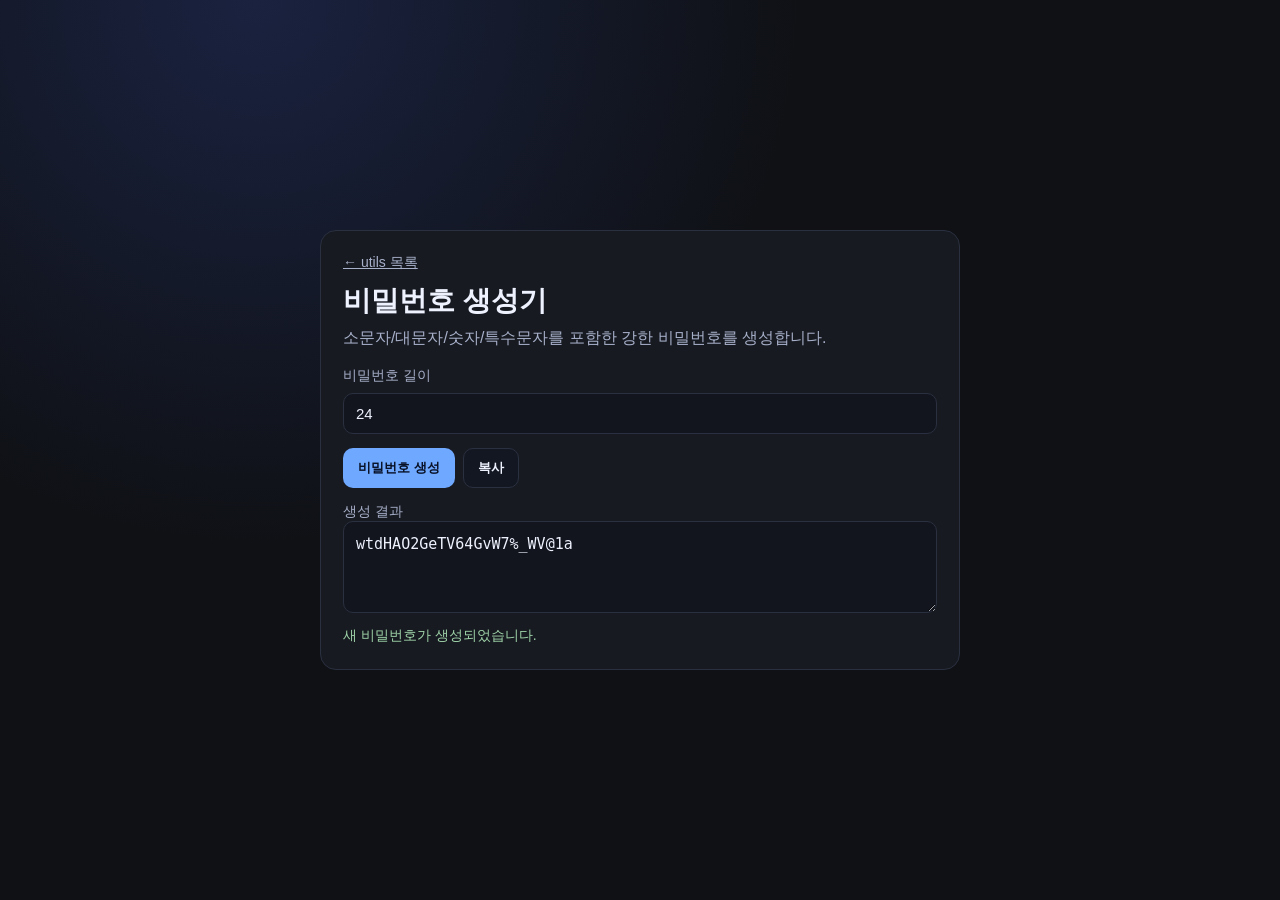
==== password.html @ e6bc6af0 "Turn utils into tool hub and add text counter" ====
<!doctype html>
<html lang="ko">
  <head>
    <meta charset="UTF-8" />
    <meta name="viewport" content="width=device-width, initial-scale=1.0" />
    <title>비밀번호 생성기 - utils.chuckpark.kr</title>
    <meta name="description" content="강한 비밀번호 생성기" />
    <link rel="stylesheet" href="./styles.css" />
  </head>
  <body>
    <main class="wrap">
      <section class="card">
        <a class="back-link" href="./">← utils 목록</a>
        <h1>비밀번호 생성기</h1>
        <p class="desc">소문자/대문자/숫자/특수문자를 포함한 강한 비밀번호를 생성합니다.</p>

        <div class="row">
          <label for="length">비밀번호 길이</label>
          <input id="length" type="number" min="8" max="64" value="24" inputmode="numeric" />
        </div>

        <div class="actions">
          <button id="generateBtn" class="btn primary" type="button">비밀번호 생성</button>
          <button id="copyBtn" class="btn" type="button">복사</button>
        </div>

        <label for="result" class="result-label">생성 결과</label>
        <textarea id="result" rows="3" readonly placeholder="생성된 비밀번호가 여기에 표시됩니다."></textarea>

        <p id="feedback" class="feedback" aria-live="polite"></p>
      </section>
    </main>

    <script src="./password.js"></script>
  </body>
</html>
---- styles.css ----
:root {
  --bg: #0f1115;
  --card: #171a21;
  --line: #2a3040;
  --text: #eef2ff;
  --muted: #a7b0c9;
  --primary: #6ea8ff;
}

* { box-sizing: border-box; }

body {
  margin: 0;
  min-height: 100vh;
  font-family: Inter, -apple-system, BlinkMacSystemFont, "Segoe UI", sans-serif;
  background: radial-gradient(circle at 20% 0%, #1a2240 0%, var(--bg) 40%);
  color: var(--text);
}

.wrap {
  min-height: 100vh;
  display: grid;
  place-items: center;
  padding: 24px;
}

.card {
  width: min(640px, 100%);
  border: 1px solid var(--line);
  border-radius: 16px;
  background: var(--card);
  padding: 22px;
}

h1 {
  margin: 0 0 8px;
  font-size: 28px;
}

.desc {
  margin: 0 0 18px;
  color: var(--muted);
}

.row {
  display: grid;
  gap: 8px;
  margin-bottom: 14px;
}

label {
  font-size: 14px;
  color: var(--muted);
}

input,
textarea {
  width: 100%;
  border: 1px solid var(--line);
  border-radius: 10px;
  background: #12151d;
  color: var(--text);
  padding: 11px 12px;
  font-size: 15px;
}

textarea {
  resize: vertical;
  font-family: ui-monospace, SFMono-Regular, Menlo, Consolas, monospace;
  line-height: 1.5;
}

.actions {
  display: flex;
  gap: 8px;
  margin-bottom: 14px;
}

.btn {
  border: 1px solid var(--line);
  background: #131722;
  color: var(--text);
  border-radius: 10px;
  padding: 10px 14px;
  font-weight: 600;
  cursor: pointer;
}

.btn.primary {
  background: var(--primary);
  color: #081126;
  border-color: transparent;
}

.feedback {
  margin: 10px 0 0;
  min-height: 20px;
  font-size: 14px;
  color: #9fd3a8;
}

.back-link {
  display: inline-block;
  margin-bottom: 10px;
  color: var(--muted);
  font-size: 14px;
}

.tool-list {
  display: grid;
  gap: 10px;
}

.tool-item {
  border: 1px solid var(--line);
  border-radius: 12px;
  padding: 14px;
  background: #12151d;
  display: grid;
  gap: 4px;
}

.tool-item strong {
  font-size: 16px;
}

.tool-item span {
  color: var(--muted);
  font-size: 14px;
}

.tool-item:hover {
  border-color: var(--primary);
}

.stats {
  margin-top: 14px;
  display: grid;
  grid-template-columns: repeat(2, minmax(0, 1fr));
  gap: 8px;
}

.stat {
  border: 1px solid var(--line);
  border-radius: 10px;
  background: #12151d;
  padding: 10px 12px;
  display: flex;
  justify-content: space-between;
  align-items: center;
}

.stat span {
  color: var(--muted);
  font-size: 14px;
}

.stat strong {
  font-size: 18px;
}
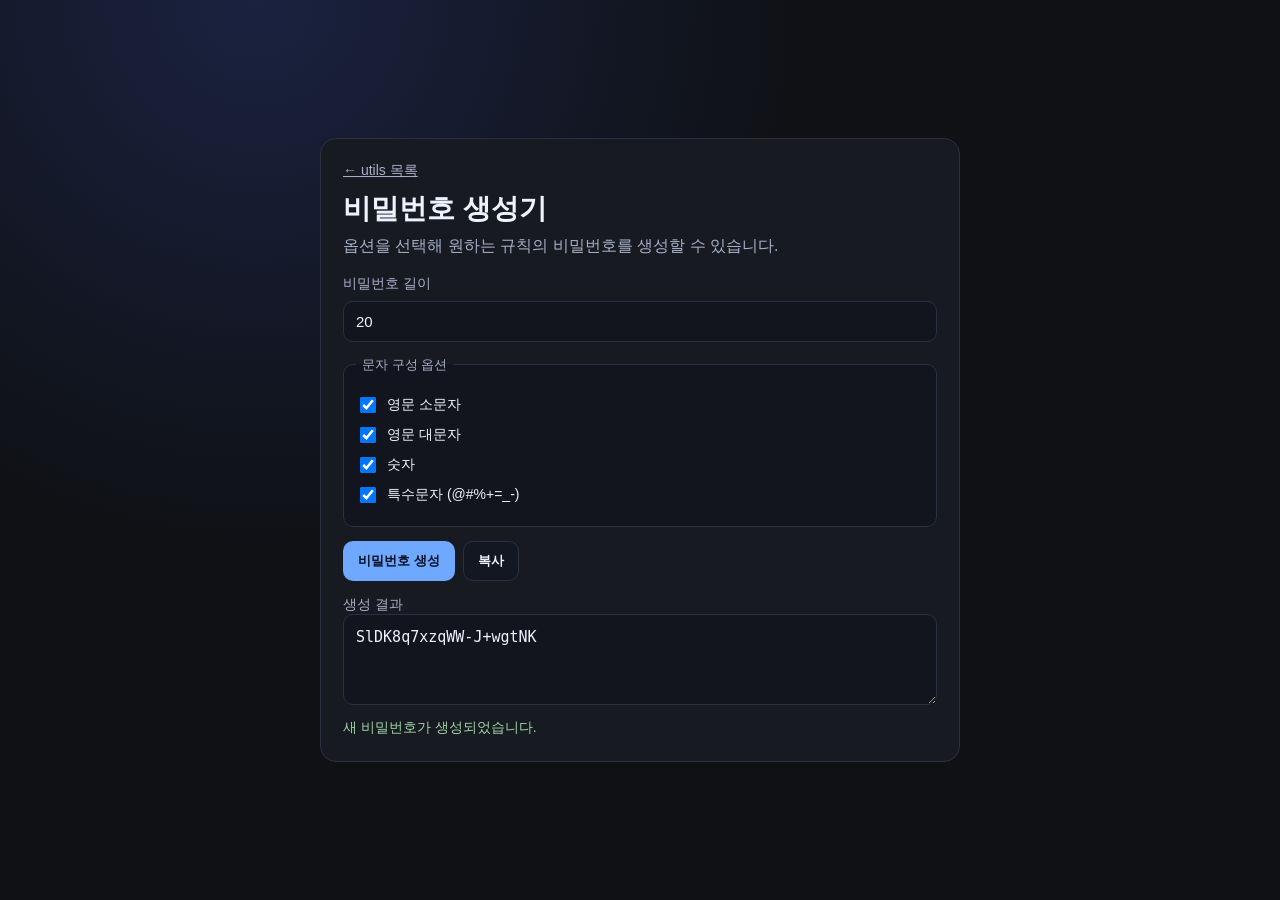
==== commit 29df32c5: "Add selectable character options and default length 20" ====
--- a/password.html
+++ b/password.html
@@ -12,12 +12,20 @@
       <section class="card">
         <a class="back-link" href="./">← utils 목록</a>
         <h1>비밀번호 생성기</h1>
-        <p class="desc">소문자/대문자/숫자/특수문자를 포함한 강한 비밀번호를 생성합니다.</p>
+        <p class="desc">옵션을 선택해 원하는 규칙의 비밀번호를 생성할 수 있습니다.</p>
 
         <div class="row">
           <label for="length">비밀번호 길이</label>
-          <input id="length" type="number" min="8" max="64" value="24" inputmode="numeric" />
+          <input id="length" type="number" min="8" max="64" value="20" inputmode="numeric" />
         </div>
+
+        <fieldset class="option-group">
+          <legend>문자 구성 옵션</legend>
+          <label class="check"><input id="optLower" type="checkbox" checked /> 영문 소문자</label>
+          <label class="check"><input id="optUpper" type="checkbox" checked /> 영문 대문자</label>
+          <label class="check"><input id="optDigits" type="checkbox" checked /> 숫자</label>
+          <label class="check"><input id="optSpecial" type="checkbox" checked /> 특수문자 (@#%+=_-)</label>
+        </fieldset>
 
         <div class="actions">
           <button id="generateBtn" class="btn primary" type="button">비밀번호 생성</button>
--- a/styles.css
+++ b/styles.css
@@ -53,7 +53,34 @@
   color: var(--muted);
 }
 
-input,
+.option-group {
+  margin: 0 0 14px;
+  padding: 12px;
+  border: 1px solid var(--line);
+  border-radius: 10px;
+  background: #12151d;
+}
+
+.option-group legend {
+  padding: 0 6px;
+  color: var(--muted);
+  font-size: 13px;
+}
+
+.check {
+  display: flex;
+  align-items: center;
+  gap: 8px;
+  margin: 8px 0;
+  color: var(--text);
+}
+
+.check input[type='checkbox'] {
+  width: 16px;
+  height: 16px;
+}
+
+input[type='number'],
 textarea {
   width: 100%;
   border: 1px solid var(--line);
